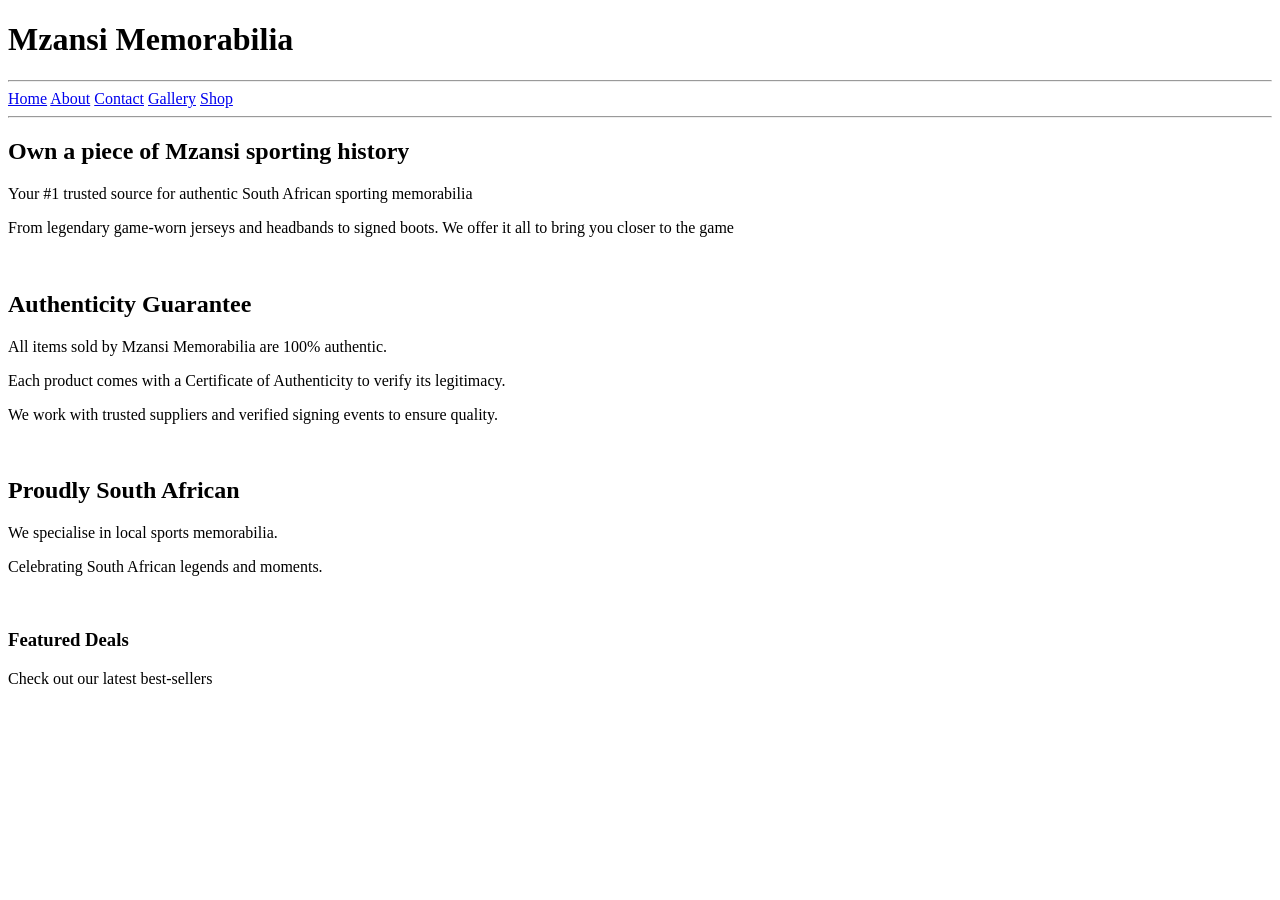
==== HTML files/index.html @ 3aaa9011 "just did my first 3 pages within my main web page" ====
<!DOCTYPE html>
<html lang="en">
<head>
    <meta charset="UTF-8">
    <meta name="viewport" content="width=device-width, initial-scale=1.0">
    <title>Mzansi Memorabilia</title>
</head>
<body>
    <h1>Mzansi Memorabilia</h1>

    <hr>
    <a href="index.html">Home</a>
    <a href="about.html">About</a>
    <a href="contact.html">Contact</a>
    <a href="gallery.html">Gallery</a>
    <a href="shop.html">Shop</a>
    <hr>

    <h2>Own a piece of Mzansi sporting history</h2>
    <p>Your #1 trusted source for authentic South African sporting memorabilia</p>
    <p>From legendary game-worn jerseys and headbands to signed boots. We offer it all to bring you closer to the game</p>

    <br>

    <h2>Authenticity Guarantee</h2>
    <p>All items sold by Mzansi Memorabilia are 100% authentic.</p>
    <p>Each product comes with a Certificate of Authenticity to verify its legitimacy.</p>
    <p>We work with trusted suppliers and verified signing events to ensure quality.</p>

    <br>

    <h2>Proudly South African</h2>
    <p>We specialise in local sports memorabilia.</p>
    <p>Celebrating South African legends and moments.</p>

    <br>

    <h3>Featured Deals</h3>
    <p>Check out our latest best-sellers</p>


</body>
</html>
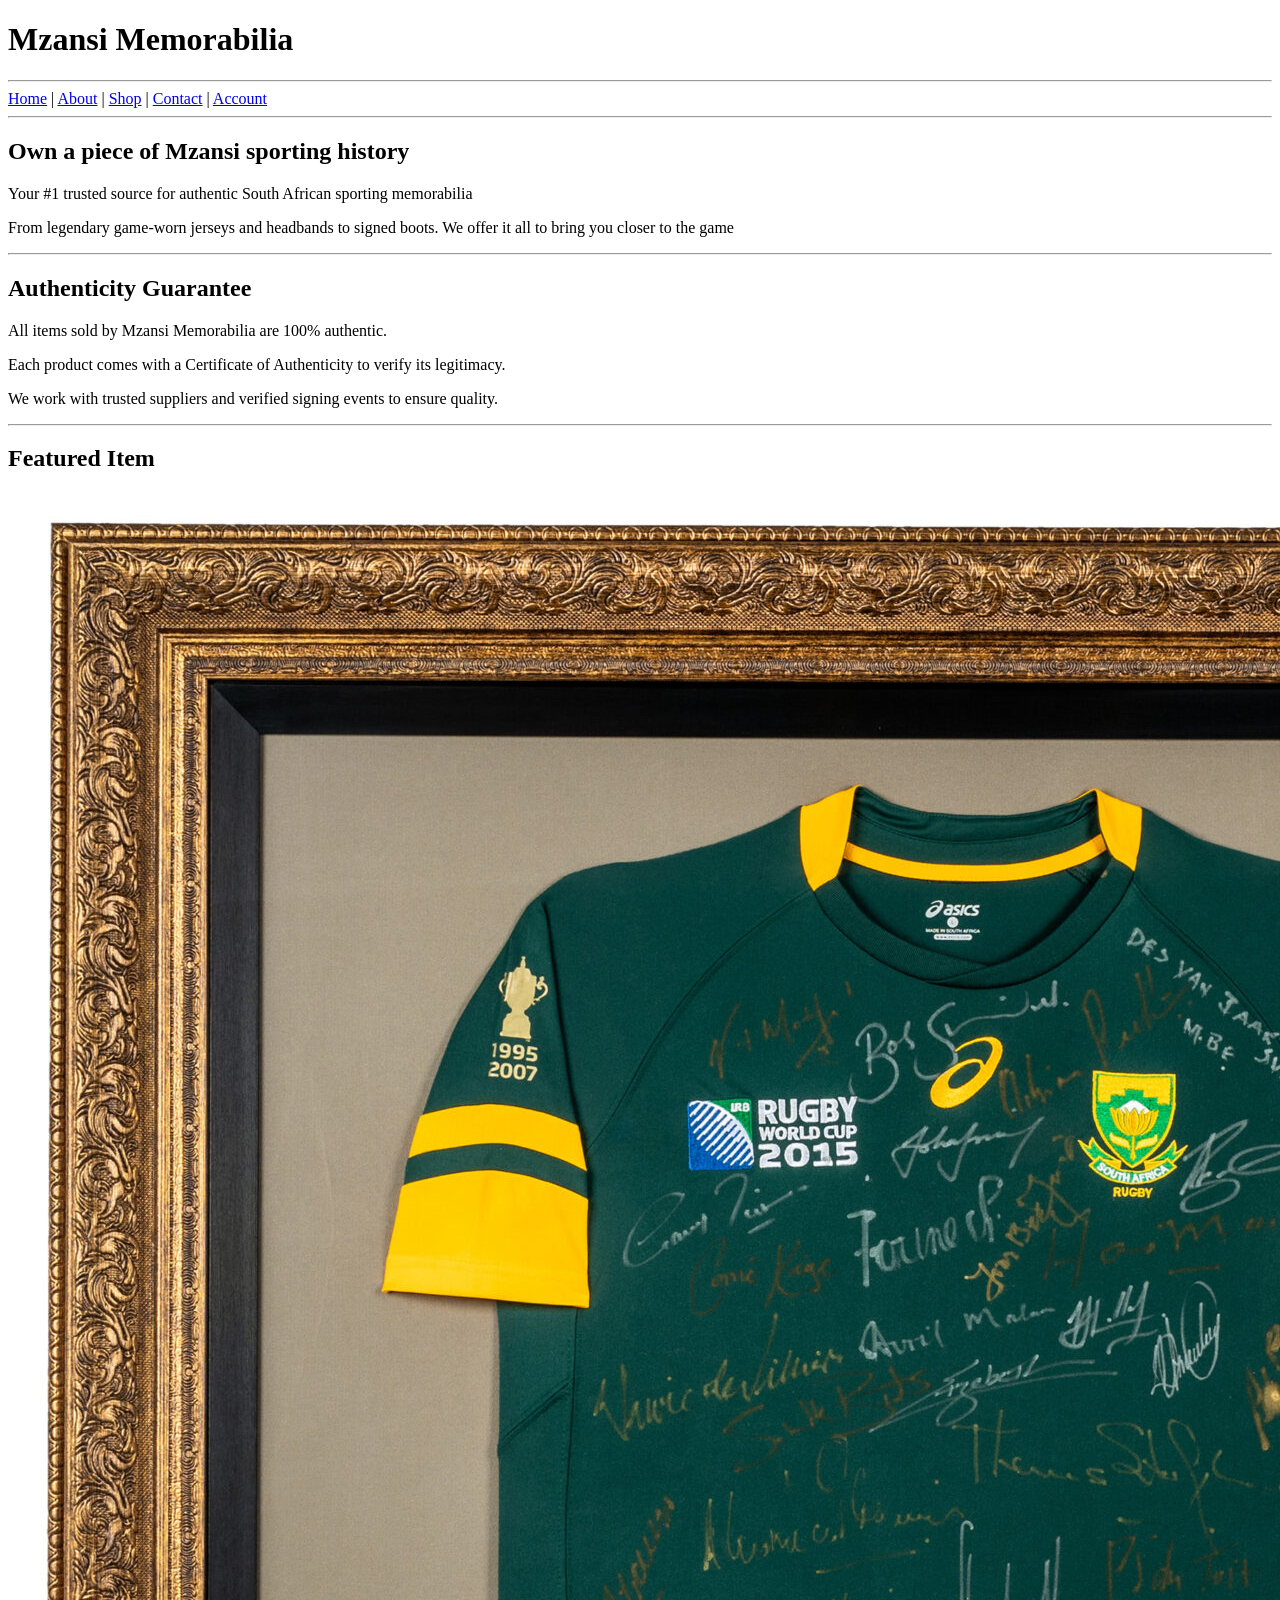
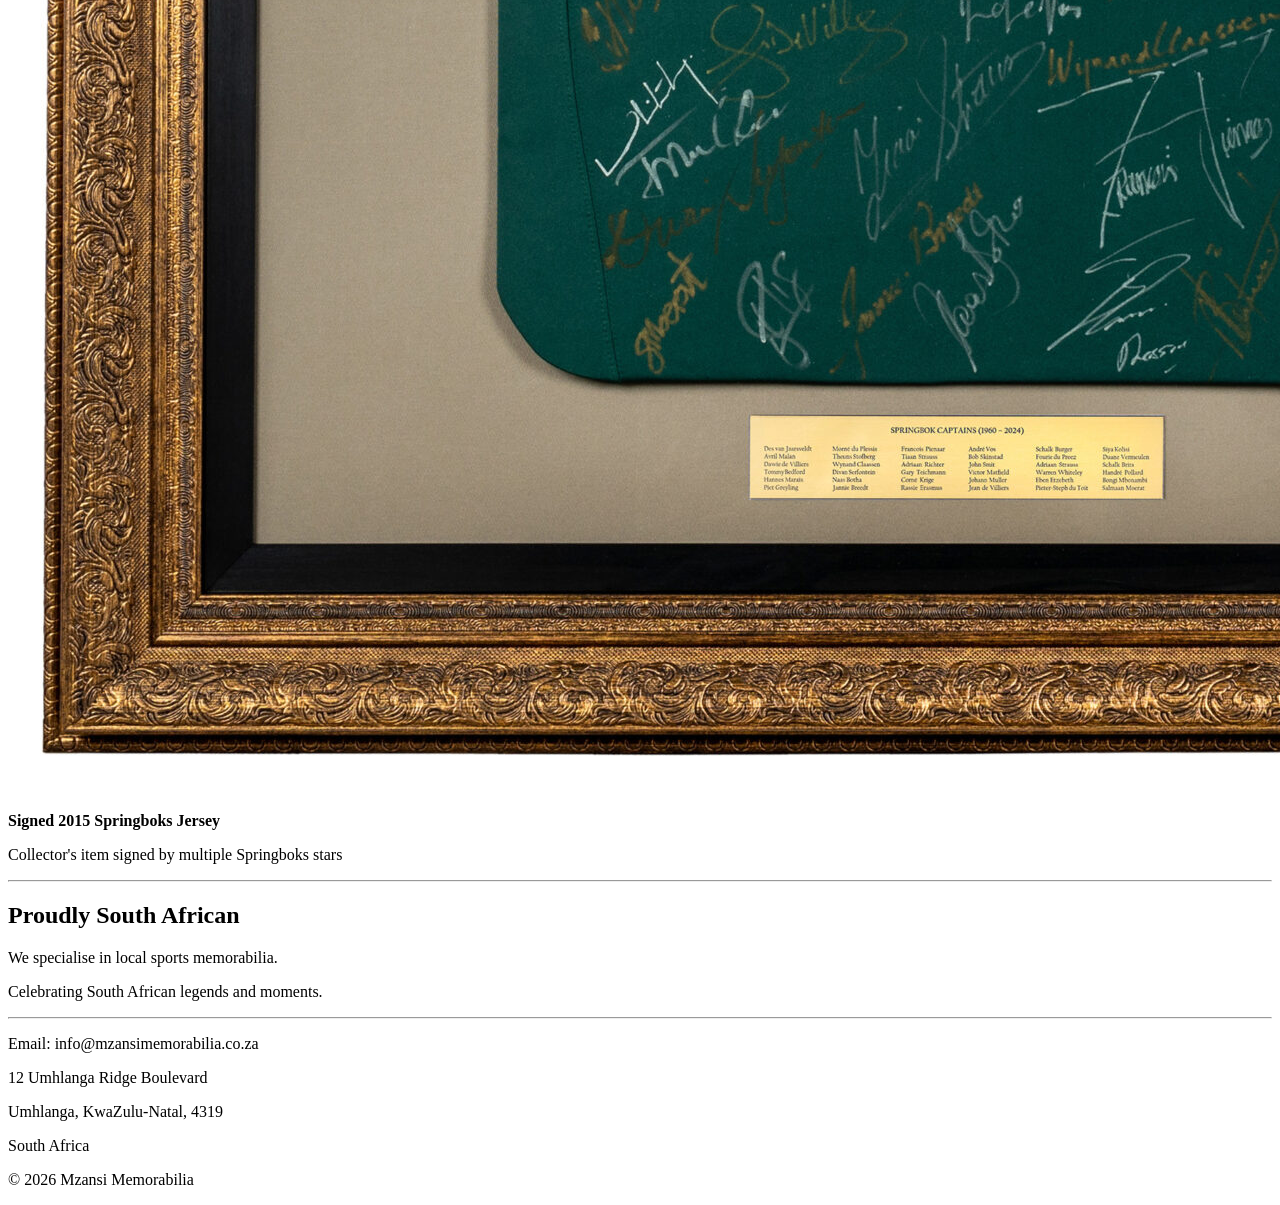
==== commit 45918bf3: "i created 5 pages within my webpage" ====
--- a/HTML files/index.html
+++ b/HTML files/index.html
@@ -5,38 +5,62 @@
     <meta name="viewport" content="width=device-width, initial-scale=1.0">
     <title>Mzansi Memorabilia</title>
 </head>
+    <header>
+    <h1>Mzansi Memorabilia</h1>
+    <hr>
+<nav>
+        <a href="index.html">Home</a> |
+        <a href="about.html">About</a> |
+        <a href="shop.html">Shop</a> |
+        <a href="contact.html">Contact</a> |
+        <a href="account.html">Account</a>
+    <hr>
+</nav>
+    </header>
 <body>
-    <h1>Mzansi Memorabilia</h1>
 
-    <hr>
-    <a href="index.html">Home</a>
-    <a href="about.html">About</a>
-    <a href="contact.html">Contact</a>
-    <a href="gallery.html">Gallery</a>
-    <a href="shop.html">Shop</a>
-    <hr>
 
+<main>
+    <section>
     <h2>Own a piece of Mzansi sporting history</h2>
     <p>Your #1 trusted source for authentic South African sporting memorabilia</p>
     <p>From legendary game-worn jerseys and headbands to signed boots. We offer it all to bring you closer to the game</p>
+    </section>
+    <hr>
 
-    <br>
-
+    <section>
     <h2>Authenticity Guarantee</h2>
     <p>All items sold by Mzansi Memorabilia are 100% authentic.</p>
     <p>Each product comes with a Certificate of Authenticity to verify its legitimacy.</p>
     <p>We work with trusted suppliers and verified signing events to ensure quality.</p>
+    </section>
+    <hr>
 
-    <br>
+    <section>
+        <h2>Featured Item</h2>
+        <div>
+            <img src="/Assets/2015 signed boks jersey.jpg">
+            <p><b>Signed 2015 Springboks Jersey</b></p>
+            <p>Collector's item signed by multiple Springboks stars</p>
+        </div>
+    </section>
 
+    <hr>
+
+    <section>
     <h2>Proudly South African</h2>
     <p>We specialise in local sports memorabilia.</p>
     <p>Celebrating South African legends and moments.</p>
+    </section>
+    <hr>
 
-    <br>
-
-    <h3>Featured Deals</h3>
-    <p>Check out our latest best-sellers</p>
+    <footer>
+        <p>Email: info@mzansimemorabilia.co.za</p>
+        <p>12 Umhlanga Ridge Boulevard</p>
+        <p>Umhlanga, KwaZulu-Natal, 4319</p>
+        <p> South Africa</p>
+        <p>&copy; 2026 Mzansi Memorabilia</p>
+    </footer>
 
 
 </body>
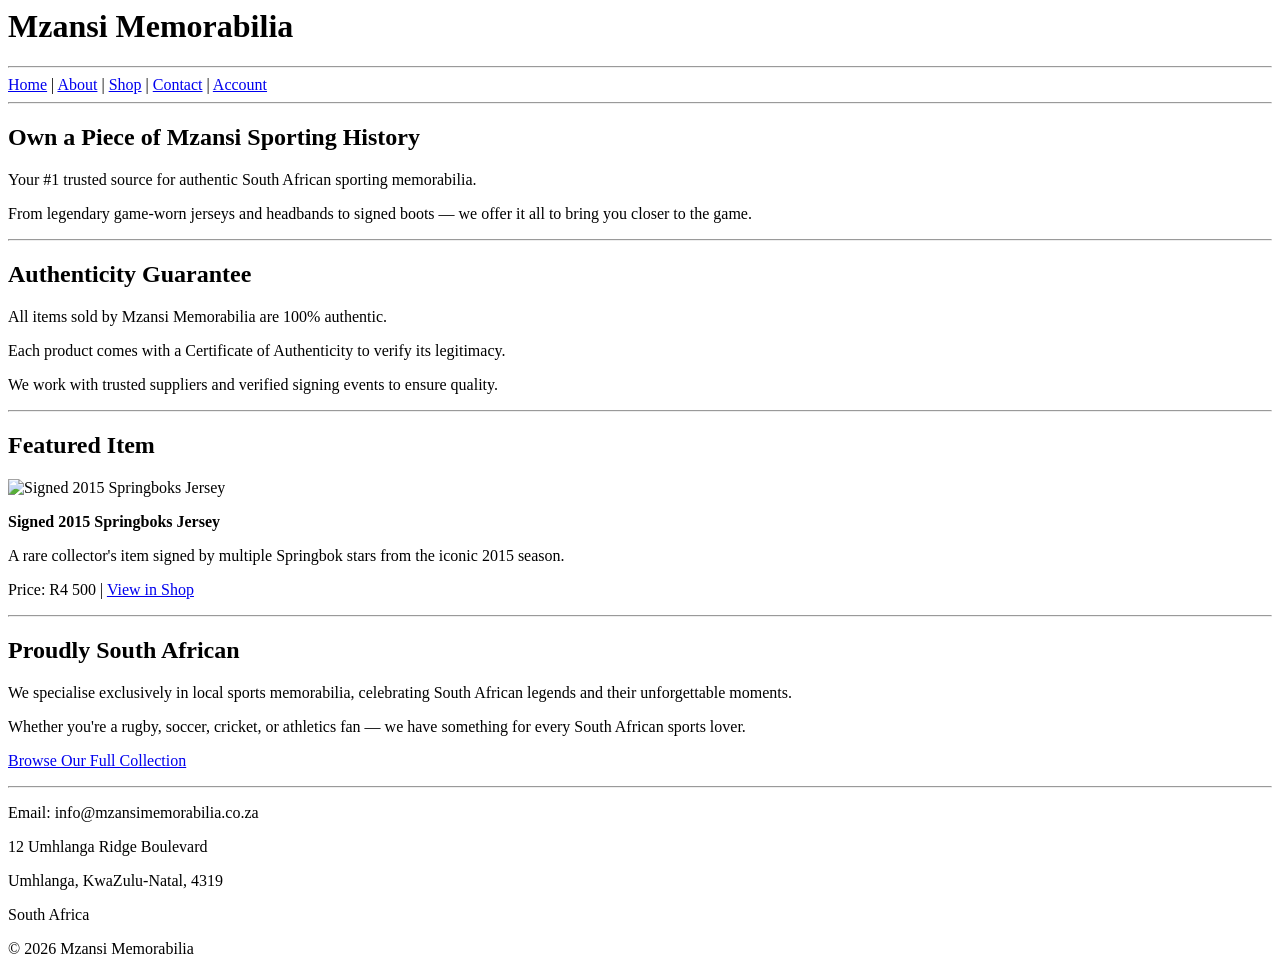
==== commit ce3b7802: "i improved my shop, index and contact pages by adding more information and comments" ====
--- a/HTML files/index.html
+++ b/HTML files/index.html
@@ -1,67 +1,73 @@
-<!DOCTYPE html>
-<html lang="en">
-<head>
-    <meta charset="UTF-8">
-    <meta name="viewport" content="width=device-width, initial-scale=1.0">
-    <title>Mzansi Memorabilia</title>
-</head>
-    <header>
-    <h1>Mzansi Memorabilia</h1>
-    <hr>
-<nav>
-        <a href="index.html">Home</a> |
-        <a href="about.html">About</a> |
-        <a href="shop.html">Shop</a> |
-        <a href="contact.html">Contact</a> |
-        <a href="account.html">Account</a>
-    <hr>
-</nav>
-    </header>
 <body>
 
+    <!-- HEADER: Contains site logo/name and main navigation -->
+    <header>
+        <h1>Mzansi Memorabilia</h1>
+        <hr>
 
-<main>
-    <section>
-    <h2>Own a piece of Mzansi sporting history</h2>
-    <p>Your #1 trusted source for authentic South African sporting memorabilia</p>
-    <p>From legendary game-worn jerseys and headbands to signed boots. We offer it all to bring you closer to the game</p>
-    </section>
+        <!-- Navigation menu linking to all five pages of the website -->
+        <nav>
+            <a href="index.html">Home</a> |
+            <a href="about.html">About</a> |
+            <a href="shop.html">Shop</a> |
+            <a href="contact.html">Contact</a> |
+            <a href="account.html">Account</a>
+        </nav>
+        <hr>
+    </header>
+
+    <!-- MAIN: Primary content of the home page  -->
+    <main>
+
+        <!-- Hero section: Welcome message and site tagline -->
+        <section>
+            <h2>Own a Piece of Mzansi Sporting History</h2>
+            <p>Your #1 trusted source for authentic South African sporting memorabilia.</p>
+            <p>From legendary game-worn jerseys and headbands to signed boots — we offer it all to bring you closer to the game.</p>
+        </section>
+        <hr>
+
+        <!-- Authenticity section: Reassures customers about product quality -->
+        <section>
+            <h2>Authenticity Guarantee</h2>
+            <p>All items sold by Mzansi Memorabilia are 100% authentic.</p>
+            <p>Each product comes with a Certificate of Authenticity to verify its legitimacy.</p>
+            <p>We work with trusted suppliers and verified signing events to ensure quality.</p>
+        </section>
+        <hr>
+
+        <!-- Featured item section: Highlights a key product on the home page -->
+        <section>
+            <h2>Featured Item</h2>
+            <div>
+                <!-- Product image: 2015 Springboks signed jersey -->
+                <img src="Assets/2015 signed boks jersey.jpg" alt="Signed 2015 Springboks Jersey">
+                <p><b>Signed 2015 Springboks Jersey</b></p>
+                <p>A rare collector's item signed by multiple Springbok stars from the iconic 2015 season.</p>
+                <p>Price: R4 500 | <a href="shop.html">View in Shop</a></p>
+            </div>
+        </section>
+        <hr>
+
+        <!-- Why choose us section: Highlights the brand's South African identity -->
+        <section>
+            <h2>Proudly South African</h2>
+            <p>We specialise exclusively in local sports memorabilia, celebrating South African legends and their unforgettable moments.</p>
+            <p>Whether you're a rugby, soccer, cricket, or athletics fan — we have something for every South African sports lover.</p>
+            <p><a href="shop.html">Browse Our Full Collection</a></p>
+        </section>
+
+    </main>
     <hr>
 
-    <section>
-    <h2>Authenticity Guarantee</h2>
-    <p>All items sold by Mzansi Memorabilia are 100% authentic.</p>
-    <p>Each product comes with a Certificate of Authenticity to verify its legitimacy.</p>
-    <p>We work with trusted suppliers and verified signing events to ensure quality.</p>
-    </section>
-    <hr>
-
-    <section>
-        <h2>Featured Item</h2>
-        <div>
-            <img src="/Assets/2015 signed boks jersey.jpg">
-            <p><b>Signed 2015 Springboks Jersey</b></p>
-            <p>Collector's item signed by multiple Springboks stars</p>
-        </div>
-    </section>
-
-    <hr>
-
-    <section>
-    <h2>Proudly South African</h2>
-    <p>We specialise in local sports memorabilia.</p>
-    <p>Celebrating South African legends and moments.</p>
-    </section>
-    <hr>
-
+    <!-- FOOTER: Contact details and copyright -->
     <footer>
         <p>Email: info@mzansimemorabilia.co.za</p>
         <p>12 Umhlanga Ridge Boulevard</p>
         <p>Umhlanga, KwaZulu-Natal, 4319</p>
-        <p> South Africa</p>
+        <p>South Africa</p>
         <p>&copy; 2026 Mzansi Memorabilia</p>
     </footer>
 
-
 </body>
-</html>+</html>
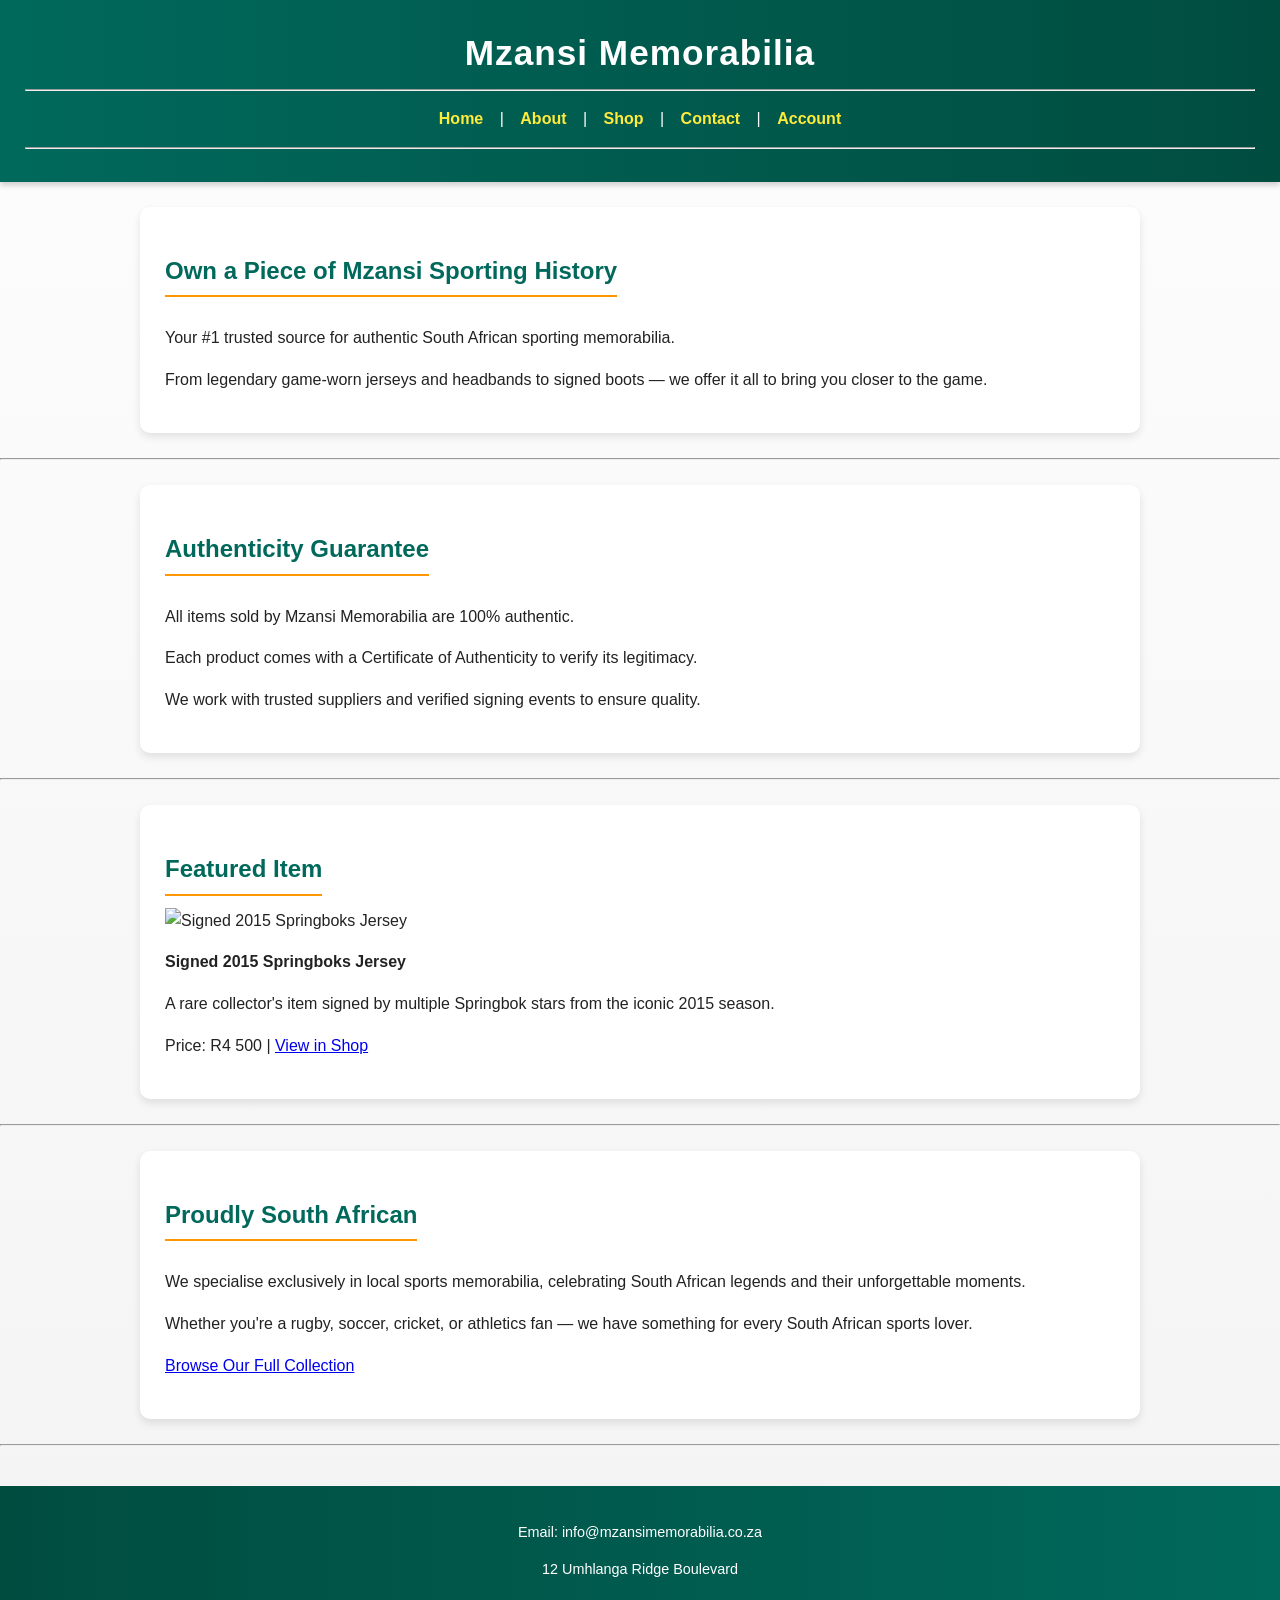
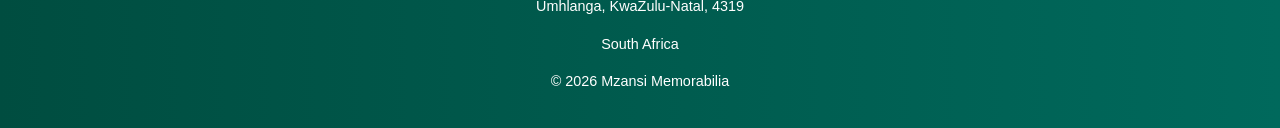
==== commit 14b31c02: "just finished my css document" ====
--- a/HTML files/index.html
+++ b/HTML files/index.html
@@ -1,11 +1,22 @@
+<!DOCTYPE html>
+<html lang="en">
+
+<head>
+    <meta charset="UTF-8">
+    <meta name="viewport" content="width=device-width, initial-scale=1.0">
+    <!-- Page title displayed in browser tab -->
+    <title>Mzansi Memorabilia</title>
+    <link rel="stylesheet" href="styles.css">
+</head>
+
 <body>
 
-    <!-- HEADER: Contains site logo/name and main navigation -->
+     <!--Header has the company logo, name and the navigation-->
     <header>
         <h1>Mzansi Memorabilia</h1>
         <hr>
 
-        <!-- Navigation menu linking to all five pages of the website -->
+         <!--Navigation menu linking all the pages of the website-->
         <nav>
             <a href="index.html">Home</a> |
             <a href="about.html">About</a> |
@@ -16,7 +27,7 @@
         <hr>
     </header>
 
-    <!-- MAIN: Primary content of the home page  -->
+    <!-- Main content of the home page -->
     <main>
 
         <!-- Hero section: Welcome message and site tagline -->
@@ -36,7 +47,7 @@
         </section>
         <hr>
 
-        <!-- Featured item section: Highlights a key product on the home page -->
+        <!-- Featured item section:This section features high-valued products --> 
         <section>
             <h2>Featured Item</h2>
             <div>
@@ -60,7 +71,7 @@
     </main>
     <hr>
 
-    <!-- FOOTER: Contact details and copyright -->
+    <!-- Footer consists of contact details and copyright -->
     <footer>
         <p>Email: info@mzansimemorabilia.co.za</p>
         <p>12 Umhlanga Ridge Boulevard</p>
--- a/HTML files/styles.css
+++ b/HTML files/styles.css
@@ -0,0 +1,127 @@
+/* General reset */
+body {
+  font-family: 'Segoe UI', Arial, sans-serif;
+  margin: 0;
+  padding: 0;
+  background: linear-gradient(to bottom, #fdfdfd, #f3f3f3);
+  color: #222;
+  line-height: 1.6;
+}
+
+/* Header */
+header {
+  background: linear-gradient(90deg, #00695c, #004d40);
+  color: #fff;
+  padding: 25px;
+  text-align: center;
+  box-shadow: 0 3px 6px rgba(0,0,0,0.2);
+}
+
+header h1 {
+  margin: 0;
+  font-size: 2.2rem;
+  letter-spacing: 1px;
+}
+
+/* Navigation */
+nav {
+  margin: 15px 0;
+}
+
+nav a {
+  color: #ffeb3b; /* gold accent */
+  text-decoration: none;
+  margin: 0 12px;
+  font-weight: bold;
+  transition: color 0.3s ease;
+}
+
+nav a:hover {
+  color: #ff9800; /* orange hover */
+}
+
+/* Sections */
+main section {
+  padding: 25px;
+  margin: 25px auto;
+  max-width: 950px;
+  background: #ffffff;
+  border-radius: 10px;
+  box-shadow: 0 4px 8px rgba(0,0,0,0.1);
+}
+
+main h2 {
+  color: #00695c;
+  margin-bottom: 12px;
+  border-bottom: 2px solid #ff9800;
+  display: inline-block;
+  padding-bottom: 5px;
+}
+
+/* Lists */
+ul {
+  padding-left: 25px;
+}
+
+li {
+  margin-bottom: 10px;
+}
+
+/* Forms */
+form input, form textarea {
+  width: 100%;
+  padding: 12px;
+  margin: 8px 0 18px 0;
+  border: 1px solid #ccc;
+  border-radius: 6px;
+  transition: border-color 0.3s ease;
+}
+
+form input:focus, form textarea:focus {
+  border-color: #00695c;
+  outline: none;
+}
+
+form input[type="submit"], button {
+  background: linear-gradient(90deg, #00695c, #00796b);
+  color: white;
+  border: none;
+  padding: 12px 25px;
+  cursor: pointer;
+  border-radius: 6px;
+  font-weight: bold;
+  transition: background 0.3s ease;
+}
+
+form input[type="submit"]:hover, button:hover {
+  background: linear-gradient(90deg, #00796b, #009688);
+}
+
+/* Product cards */
+article {
+  padding: 20px;
+  margin: 25px 0;
+  border: 1px solid #ddd;
+  border-radius: 10px;
+  background: #fafafa;
+  box-shadow: 0 3px 6px rgba(0,0,0,0.1);
+}
+
+article img {
+  max-width: 100%;
+  border-radius: 8px;
+  margin-bottom: 10px;
+}
+
+/* Footer */
+footer {
+  background: linear-gradient(90deg, #004d40, #00695c);
+  color: white;
+  text-align: center;
+  padding: 20px;
+  margin-top: 40px;
+  font-size: 0.9rem;
+}
+
+
+
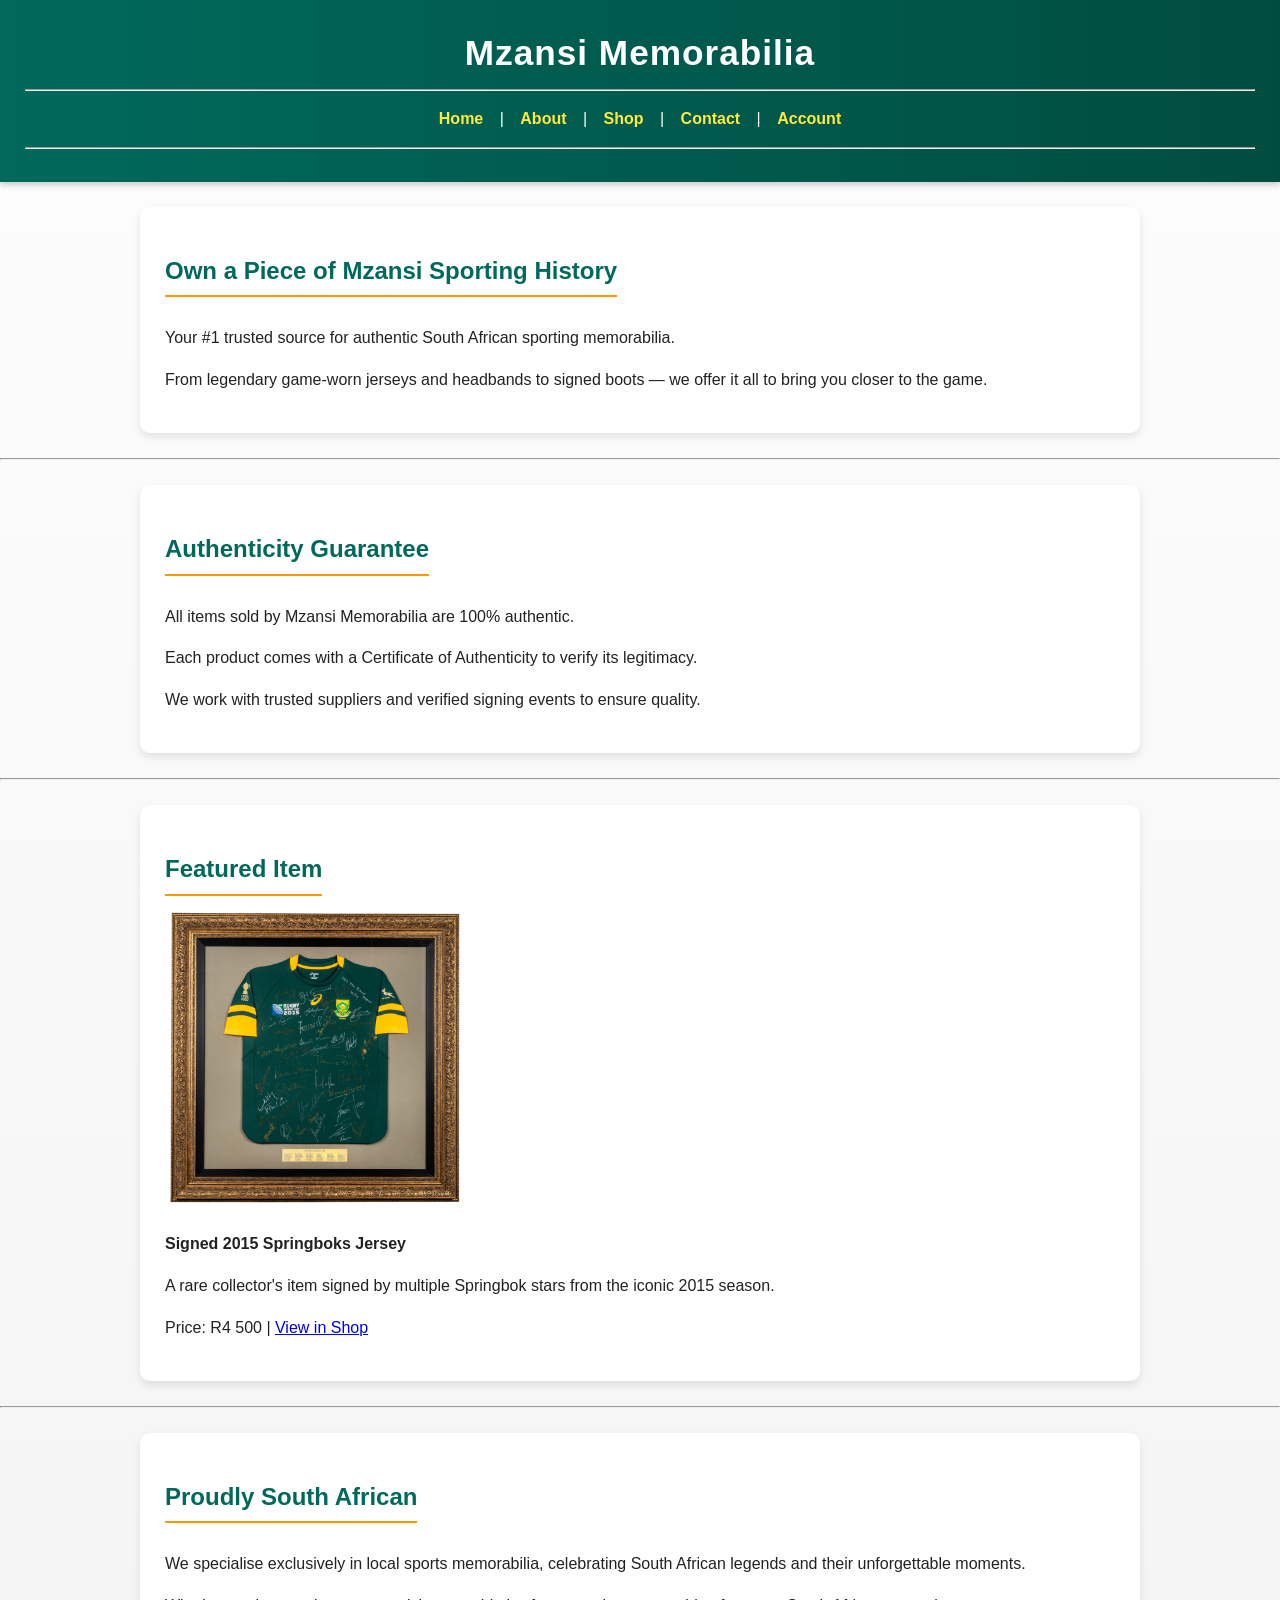
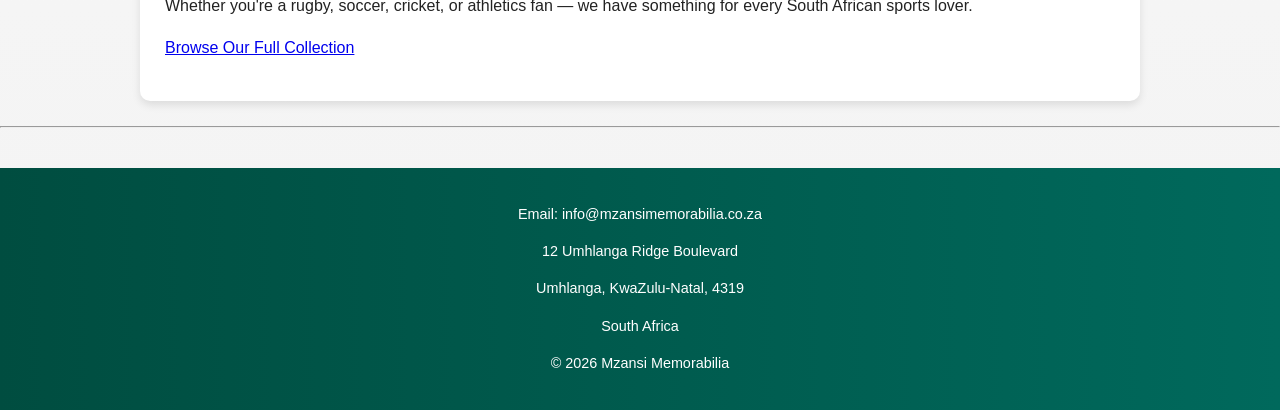
==== commit a8d260dd: "i added the necessary picture in the home page" ====
--- a/HTML files/index.html
+++ b/HTML files/index.html
@@ -52,7 +52,7 @@
             <h2>Featured Item</h2>
             <div>
                 <!-- Product image: 2015 Springboks signed jersey -->
-                <img src="Assets/2015 signed boks jersey.jpg" alt="Signed 2015 Springboks Jersey">
+                <img src="assets/signed boks jersey.jpg" alt="Signed 2015 Springboks Jersey" width="300" height="300">
                 <p><b>Signed 2015 Springboks Jersey</b></p>
                 <p>A rare collector's item signed by multiple Springbok stars from the iconic 2015 season.</p>
                 <p>Price: R4 500 | <a href="shop.html">View in Shop</a></p>
